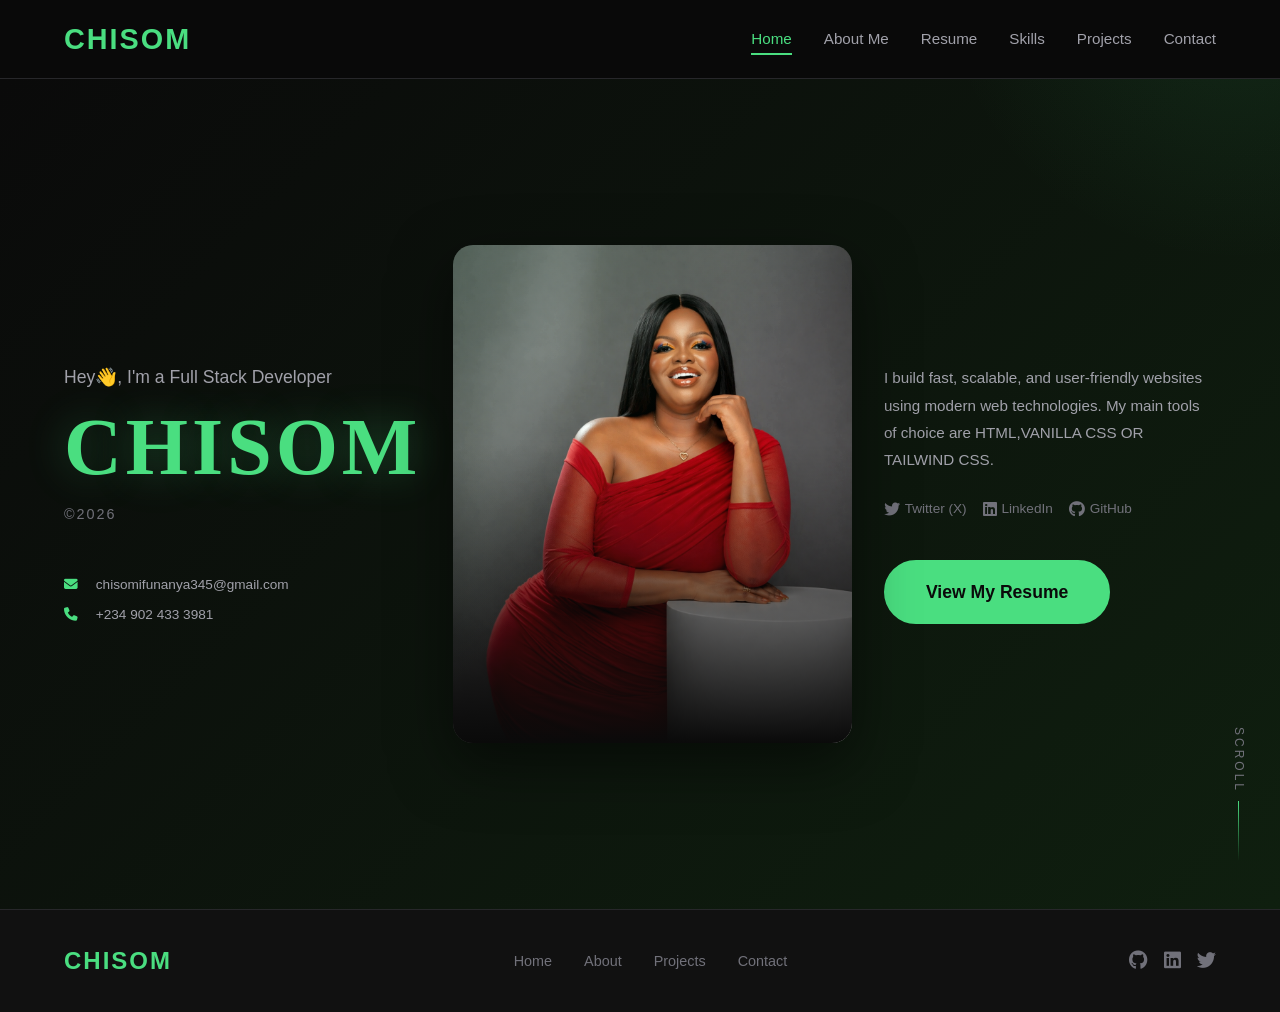
==== index.html @ 23975be9 "changed file pathing" ====
<!DOCTYPE html>
<html lang="en">
<head>
    <meta charset="UTF-8">
    <meta name="viewport" content="width=device-width, initial-scale=1.0">
    <title>CHISOM | Full Stack Developer</title>
    
    <link rel="stylesheet" href="./css/global.css">
    <link rel="stylesheet" href="./css/index.css">

    <link rel="stylesheet" href="https://cdnjs.cloudflare.com/ajax/libs/font-awesome/6.4.0/css/all.min.css">
<base target="_blank">
</head>
<body>
    <!-- Navigation -->
    <nav class="navbar">
        <a href="index.html" class="logo">CHISOM</a>
        <div class="menu-toggle" onclick="toggleMenu()">
            <span></span>
            <span></span>
            <span></span>
        </div>
        <ul class="nav-links" id="navLinks">
            <li><a href="index.html" class="active">Home</a></li>
            <li><a href="about.html">About Me</a></li>
            <li><a href="resume.html">Resume</a></li>
            <li><a href="skills.html">Skills</a></li>
            <li><a href="projects.html">Projects</a></li>
            <li><a href="contact.html">Contact</a></li>
        </ul>
    </nav>

    <!-- Hero Section -->
    <section class="hero">
        <div class="hero-content">
            <div class="hero-text">
                <p class="hero-greeting">Hey👋, I'm a Full Stack Developer</p>
                <h1 class="hero-name">CHISOM</h1>
                <p class="hero-year">©2026</p>
                <div class="hero-contact">
                    <p><i class="fas fa-envelope"></i> <a href="mailto:chisomifunanya345@gmail.com">chisomifunanya345@gmail.com</a></p>
                    <p><i class="fas fa-phone"></i> <a href="tel:+2349024333981">+234 902 433 3981</a></p>
                </div>
            </div>
            <div class="hero-image-container">
                <div class="hero-image-wrapper">
                    <img src="./images/portfolio_image.png" alt="Chisom - Full Stack Developer" class="hero-image">
                    <div class="hero-image-overlay"></div>
                </div>
            </div>

            <div class="hero-info">
                <!-- changed the paragraph -->
                <p class="hero-description">
                    I build fast, scalable, and user-friendly websites using modern web technologies. 
                    My main tools of choice are HTML,VANILLA CSS OR TAILWIND CSS.
                </p>
                <!-- removed codepen socials -->
                <div class="hero-socials">
                    <a href="https://twitter.com" target="_blank"><i class="fab fa-twitter"></i> Twitter (X)</a>
                    <a href="https://linkedin.com" target="_blank"><i class="fab fa-linkedin"></i> LinkedIn</a>
                    <a href="https://github.com" target="_blank"><i class="fab fa-github"></i> GitHub</a>
                </div>
                <a href="resume.html" class="btn hero-cta">View My Resume</a>
            </div>
        </div>
        <div class="scroll-indicator">
            <span class="scroll-text">SCROLL</span>
            <div class="scroll-line"></div>
        </div>
    </section>

    <!-- Footer -->
    <footer class="footer">
        <a href="index.html" class="footer-logo">CHISOM</a>
        <ul class="footer-links">
            <li><a href="index.html">Home</a></li>
            <li><a href="about.html">About</a></li>
            <li><a href="projects.html">Projects</a></li>
            <li><a href="contact.html">Contact</a></li>
        </ul>
        <div class="footer-social">
            <a href="https://github.com" target="_blank"><i class="fab fa-github"></i></a>
            <a href="https://linkedin.com" target="_blank"><i class="fab fa-linkedin"></i></a>
            <a href="https://twitter.com" target="_blank"><i class="fab fa-twitter"></i></a>
        </div>
    </footer>

    
</body>
</html>
---- css/global.css ----
/* ===== GLOBAL STYLES & CSS VARIABLES ===== */
:root {
    --bg-primary: #0a0a0a;
    --bg-secondary: #111111;
    --bg-card: #1a1a1a;
    --accent: #4ade80;
    --accent-hover: #22c55e;
    --text-primary: #ffffff;
    --text-secondary: #a1a1aa;
    --text-muted: #71717a;
    --border: #27272a;
    --transition: all 0.3s ease;
    --font-primary: 'Segoe UI', Tahoma, Geneva, Verdana, sans-serif;
    --font-heading: 'Georgia', 'Times New Roman', serif;
}

* {
    margin: 0;
    padding: 0;
    box-sizing: border-box;
}

html {
    scroll-behavior: smooth;
}

body {
    font-family: var(--font-primary);
    background-color: var(--bg-primary);
    color: var(--text-primary);
    line-height: 1.6;
    min-height: 100vh;
    display: flex;
    flex-direction: column;
}

/* ===== ANIMATED LOGO ===== */
@keyframes slideInLeft {
    from {
        transform: translateX(-100px);
        opacity: 0;
    }
    to {
        transform: translateX(0);
        opacity: 1;
    }
}

.logo {
    font-size: 1.8rem;
    font-weight: 700;
    color: var(--accent);
    text-decoration: none;
    letter-spacing: 2px;
    animation: slideInLeft 1s ease-out forwards;
    display: inline-block;
}

/* ===== NAVIGATION ===== */
.navbar {
    position: sticky;
    top: 0;
    z-index: 1000;
    background-color: rgba(10, 10, 10, 0.95);
    backdrop-filter: blur(10px);
    border-bottom: 1px solid var(--border);
    padding: 1rem 5%;
    display: flex;
    justify-content: space-between;
    align-items: center;
}

.nav-links {
    display: flex;
    list-style: none;
    gap: 2rem;
}

.nav-links a {
    color: var(--text-secondary);
    text-decoration: none;
    font-size: 0.95rem;
    font-weight: 500;
    transition: var(--transition);
    position: relative;
    padding: 0.5rem 0;
}

.nav-links a::after {
    content: '';
    position: absolute;
    bottom: 0;
    left: 0;
    width: 0;
    height: 2px;
    background-color: var(--accent);
    transition: var(--transition);
}

.nav-links a:hover {
    color: var(--accent);
}

.nav-links a:hover::after {
    width: 100%;
}

.nav-links a.active {
    color: var(--accent);
}

.nav-links a.active::after {
    width: 100%;
}

/* ===== FOOTER ===== */
.footer {
    background-color: var(--bg-secondary);
    border-top: 1px solid var(--border);
    padding: 2rem 5%;
    margin-top: auto;
    display: flex;
    justify-content: space-between;
    align-items: center;
}

.footer-logo {
    font-size: 1.5rem;
    font-weight: 700;
    color: var(--accent);
    text-decoration: none;
    letter-spacing: 2px;
}

.footer-links {
    display: flex;
    list-style: none;
    gap: 2rem;
}

.footer-links a {
    color: var(--text-muted);
    text-decoration: none;
    font-size: 0.9rem;
    transition: var(--transition);
}

.footer-links a:hover {
    color: var(--accent);
}

.footer-social {
    display: flex;
    gap: 1rem;
}

.footer-social a {
    color: var(--text-muted);
    font-size: 1.2rem;
    transition: var(--transition);
}

.footer-social a:hover {
    color: var(--accent);
    transform: translateY(-3px);
}

/* ===== BUTTONS ===== */
.btn {
    display: inline-block;
    padding: 0.8rem 2rem;
    background-color: var(--accent);
    color: var(--bg-primary);
    text-decoration: none;
    border-radius: 50px;
    font-weight: 600;
    transition: var(--transition);
    border: 2px solid var(--accent);
    cursor: pointer;
    font-size: 1rem;
}

.btn:hover {
    background-color: transparent;
    color: var(--accent);
    transform: translateY(-2px);
    box-shadow: 0 10px 20px rgba(74, 222, 128, 0.2);
}

.btn-outline {
    background-color: transparent;
    color: var(--accent);
}

.btn-outline:hover {
    background-color: var(--accent);
    color: var(--bg-primary);
}

/* ===== UTILITY ===== */
.container {
    max-width: 1200px;
    margin: 0 auto;
    padding: 0 5%;
}

.section-padding {
    padding: 4rem 5%;
}

.page-title {
    font-size: 3rem;
    font-weight: 700;
    color: var(--text-primary);
    margin-bottom: 0.5rem;
    font-family: var(--font-heading);
}

.page-subtitle {
    font-size: 1.1rem;
    color: var(--text-secondary);
    margin-bottom: 2rem;
}



.menu-toggle span {
    width: 25px;
    height: 2px;
    background-color: var(--accent);
    transition: var(--transition);
}

/* Responsive */
@media (max-width: 768px) {
    .nav-links {
        display: none;
        position: absolute;
        top: 100%;
        left: 0;
        width: 100%;
        background-color: var(--bg-secondary);
        flex-direction: column;
        padding: 1rem 5%;
        gap: 1rem;
        border-bottom: 1px solid var(--border);
    }

    .nav-links.active {
        display: flex;
    }

    .menu-toggle {
        display: flex;
    }

    .footer {
        flex-direction: column;
        gap: 1.5rem;
        text-align: center;
    }

    .page-title {
        font-size: 2rem;
    }
}
---- css/index.css ----
/* ===== HOME PAGE STYLES ===== */

.hero {
    min-height: calc(100vh - 70px);
    display: flex;
    align-items: center;
    justify-content: center;
    position: relative;
    overflow: hidden;
    background: linear-gradient(135deg, var(--bg-primary) 0%, #0f1f0f 100%);
}

.hero::before {
    content: '';
    position: absolute;
    top: -50%;
    right: -20%;
    width: 600px;
    height: 600px;
    background: radial-gradient(circle, rgba(74, 222, 128, 0.1) 0%, transparent 70%);
    border-radius: 50%;
}

.hero-content {
    display: grid;
    grid-template-columns: 1fr 1.2fr 1fr;
    gap: 2rem;
    align-items: center;
    max-width: 1400px;
    width: 100%;
    padding: 2rem 5%;
    position: relative;
    z-index: 1;
}

/* Hero Text Left */
.hero-text {
    display: flex;
    flex-direction: column;
    gap: 1rem;
}

.hero-greeting {
    font-size: 1.1rem;
    color: var(--text-secondary);
    font-weight: 500;
}

.hero-name {
    font-size: 5rem;
    font-weight: 800;
    color: var(--accent);
    letter-spacing: 4px;
    line-height: 1;
    text-shadow: 0 0 40px rgba(74, 222, 128, 0.3);
    font-family: var(--font-heading);
}

.hero-year {
    font-size: 0.9rem;
    color: var(--text-muted);
    letter-spacing: 2px;
}

.hero-contact {
    margin-top: 2rem;
    display: flex;
    flex-direction: column;
    gap: 0.5rem;
}

.hero-contact p {
    font-size: 0.85rem;
    color: var(--text-muted);
}

.hero-contact a {
    color: var(--text-secondary);
    text-decoration: none;
    transition: var(--transition);
}

.hero-contact a:hover {
    color: var(--accent);
}

.hero-contact i {
    color: var(--accent);
    margin-right: 0.5rem;
    width: 20px;
}

/* Hero Image Center */
.hero-image-container {
    display: flex;
    justify-content: center;
    align-items: center;
    position: relative;
}

.hero-image-wrapper {
    position: relative;
    width: 100%;
    max-width: 450px;
    border-radius: 20px;
    overflow: hidden;
    box-shadow: 0 20px 60px rgba(0, 0, 0, 0.5);
}

.hero-image {
    width: 100%;
    height: auto;
    display: block;
    filter: contrast(1.1) saturate(0.9);
    transition: var(--transition);
}

.hero-image-overlay {
    position: absolute;
    bottom: 0;
    left: 0;
    right: 0;
    height: 60%;
    background: linear-gradient(to top, var(--bg-primary) 0%, transparent 100%);
    pointer-events: none;
}

.hero-image-wrapper::before {
    content: '';
    position: absolute;
    top: 0;
    left: 0;
    right: 0;
    bottom: 0;
    background: linear-gradient(135deg, rgba(74, 222, 128, 0.1) 0%, transparent 50%);
    z-index: 1;
    pointer-events: none;
}

.hero-image-wrapper:hover .hero-image {
    transform: scale(1.02);
}

/* Hero Info Right */
.hero-info {
    display: flex;
    flex-direction: column;
    gap: 1.5rem;
    align-items: flex-start;
}

.hero-description {
    font-size: 0.95rem;
    color: var(--text-secondary);
    line-height: 1.8;
    max-width: 350px;
}

.hero-socials {
    display: flex;
    flex-wrap: wrap;
    gap: 1rem;
}

.hero-socials a {
    color: var(--text-muted);
    text-decoration: none;
    font-size: 0.85rem;
    transition: var(--transition);
    display: flex;
    align-items: center;
    gap: 0.3rem;
}

.hero-socials a:hover {
    color: var(--accent);
}

.hero-socials i {
    font-size: 1rem;
}

.hero-cta {
    margin-top: 1rem;
    padding: 1rem 2.5rem;
    font-size: 1.1rem;
}

/* Scroll Indicator */
.scroll-indicator {
    position: absolute;
    right: 2rem;
    bottom: 3rem;
    display: flex;
    flex-direction: column;
    align-items: center;
    gap: 0.5rem;
}

.scroll-text {
    writing-mode: vertical-rl;
    font-size: 0.75rem;
    letter-spacing: 3px;
    color: var(--text-muted);
    text-transform: uppercase;
}

.scroll-line {
    width: 1px;
    height: 60px;
    background: linear-gradient(to bottom, var(--accent), transparent);
    animation: scrollPulse 2s infinite;
}

@keyframes scrollPulse {
    0%, 100% { opacity: 1; }
    50% { opacity: 0.3; }
}

/* Responsive */
@media (max-width: 1024px) {
    .hero-content {
        grid-template-columns: 1fr;
        text-align: center;
    }

    .hero-name {
        font-size: 3.5rem;
    }

    .hero-info {
        align-items: center;
    }

    .hero-description {
        max-width: 500px;
    }

    .hero-image-wrapper {
        max-width: 350px;
    }

    .scroll-indicator {
        display: none;
    }
}

@media (max-width: 768px) {
    .hero-name {
        font-size: 2.5rem;
    }

    .hero-contact {
        align-items: center;
    }

    .hero-socials {
        justify-content: center;
    }
}
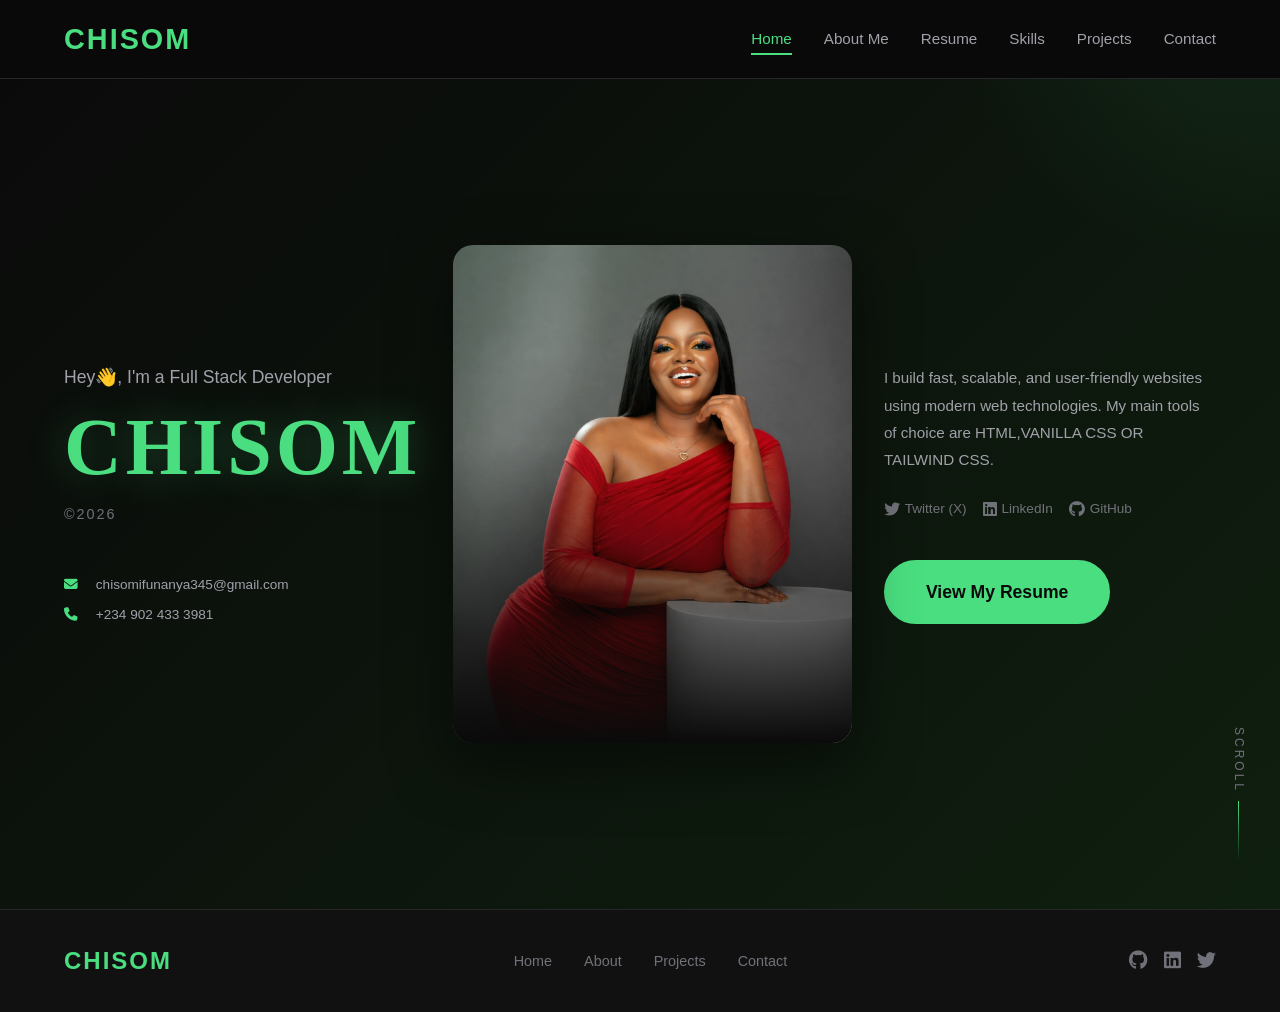
==== commit 3bd55324: "styling" ====
--- a/index.html
+++ b/index.html
@@ -15,10 +15,8 @@
     <!-- Navigation -->
     <nav class="navbar">
         <a href="index.html" class="logo">CHISOM</a>
-        <div class="menu-toggle" onclick="toggleMenu()">
-            <span></span>
-            <span></span>
-            <span></span>
+          
+           
         </div>
         <ul class="nav-links" id="navLinks">
             <li><a href="index.html" class="active">Home</a></li>
--- a/css/global.css
+++ b/css/global.css
@@ -224,12 +224,13 @@
 
 
 
+
 .menu-toggle span {
     width: 25px;
     height: 2px;
     background-color: var(--accent);
     transition: var(--transition);
-}
+} 
 
 /* Responsive */
 @media (max-width: 768px) {
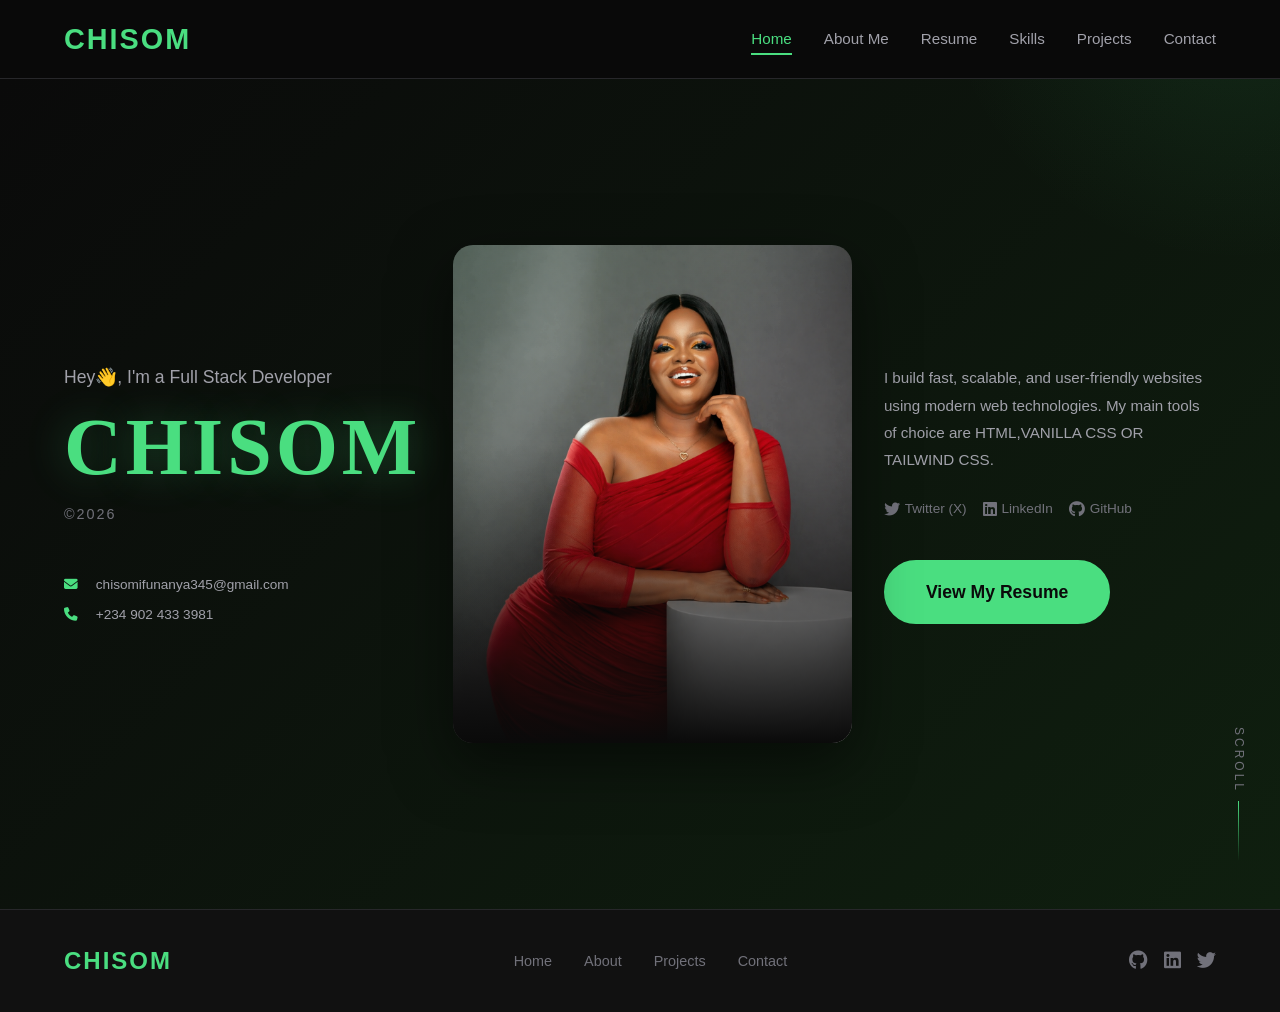
==== commit 4f3a6cc6: "removed a div in index.html" ====
--- a/index.html
+++ b/index.html
@@ -17,7 +17,7 @@
         <a href="index.html" class="logo">CHISOM</a>
           
            
-        </div>
+        
         <ul class="nav-links" id="navLinks">
             <li><a href="index.html" class="active">Home</a></li>
             <li><a href="about.html">About Me</a></li>
